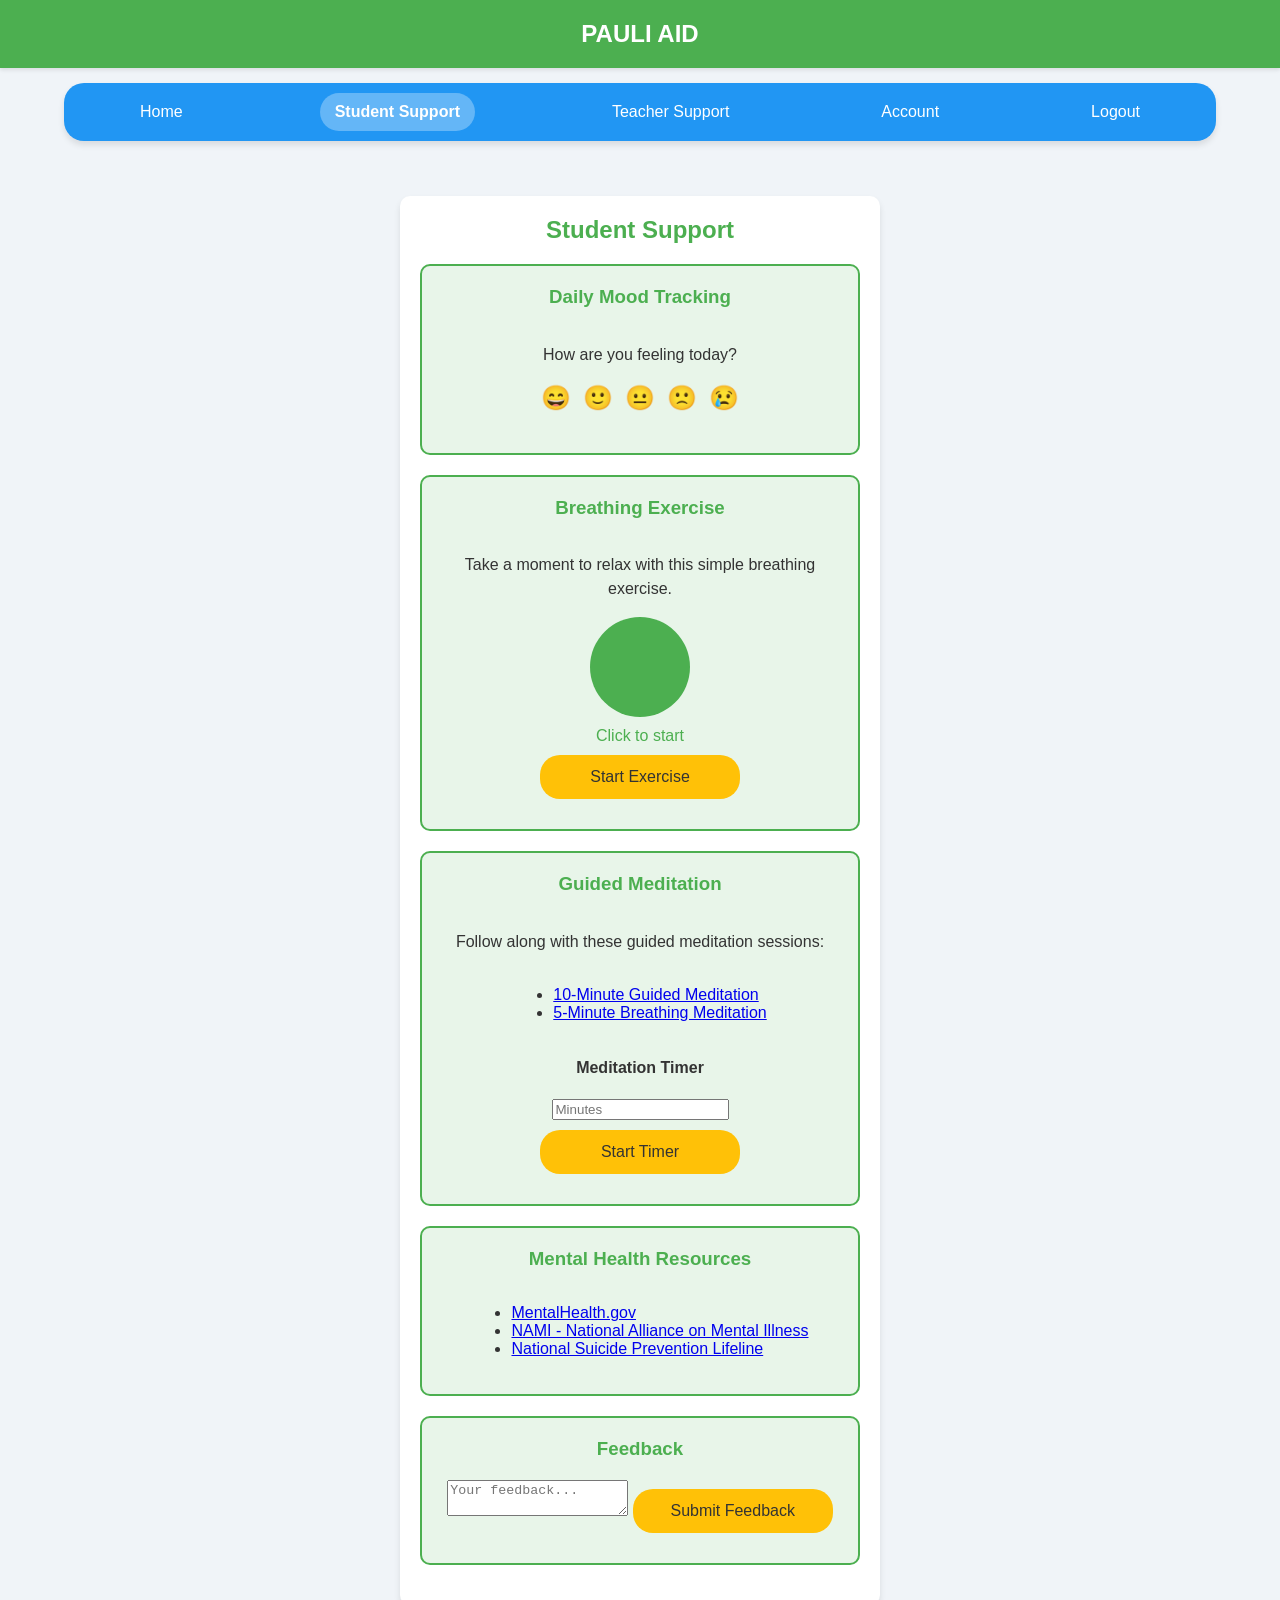
==== student.html @ b8ae65fc "Added student features Guided Meditation, Daily Tracker Modification" ====
<!DOCTYPE html>
<html lang="en">
<head>
    <meta charset="UTF-8">
    <meta name="viewport" content="width=device-width, initial-scale=1.0">
    <title>PAULI AID - Student Support</title>
    <link rel="stylesheet" href="styles.css">
</head>
<body>
    <header>
        <h1>PAULI AID</h1>
    </header>
    <nav>
        <a href="index.html">Home</a>
        <a href="student.html" class="active">Student Support</a>
        <a href="teacher.html">Teacher Support</a>
        <a href="account.html">Account</a>
        <a id="logout" onclick="logout()">Logout</a>
    </nav>
    <div class="container">
        <div class="content">
            <h2>Student Support</h2>
            <div id="user-info"></div>
            <div id="status-message"></div>
            <div class="feature">
                <h3>Daily Mood Tracking</h3>
                <p class="text">How are you feeling today?</p>
                <div class="mood-tracker">
                    <button class="mood-btn" onclick="trackMood('😄')">😄</button>
                    <button class="mood-btn" onclick="trackMood('🙂')">🙂</button>
                    <button class="mood-btn" onclick="trackMood('😐')">😐</button>
                    <button class="mood-btn" onclick="trackMood('🙁')">🙁</button>
                    <button class="mood-btn" onclick="trackMood('😢')">😢</button>
                </div>
                <div id="mood-history"></div>
            </div>
            <div class="feature breathing-exercise">
                <h3>Breathing Exercise</h3>
                <p class="text">Take a moment to relax with this simple breathing exercise.</p>
                <div id="breathing-circle"></div>
                <div id="breathing-text">Click to start</div>
                <button onclick="startBreathingExercise()" class="btn">Start Exercise</button>
            </div>
            <div class="feature meditation">
                <h3>Guided Meditation</h3>
                <p class="text">Follow along with these guided meditation sessions:</p>
                <ul>
                    <li><a href="https://www.youtube.com/watch?v=1ZYbU82GVz4" target="_blank">10-Minute Guided Meditation</a></li>
                    <li><a href="https://www.youtube.com/watch?v=MIr3RsUWrdo" target="_blank">5-Minute Breathing Meditation</a></li>
                </ul>
                <h4>Meditation Timer</h4>
                <input type="number" id="meditation-duration" placeholder="Minutes" min="1">
                <button onclick="startMeditationTimer()" class="btn">Start Timer</button>
                <div id="timer-message"></div>
            </div>
            <div class="feature resources">
                <h3>Mental Health Resources</h3>
                <ul>
                    <li><a href="https://www.mentalhealth.gov/" target="_blank">MentalHealth.gov</a></li>
                    <li><a href="https://www.nami.org/Home" target="_blank">NAMI - National Alliance on Mental Illness</a></li>
                    <li><a href="https://www.suicidepreventionlifeline.org/" target="_blank">National Suicide Prevention Lifeline</a></li>
                </ul>
            </div>
            <div class="feature feedback">
                <h3>Feedback</h3>
                <form id="feedback-form" onsubmit="return submitFeedback()">
                    <textarea id="feedback" placeholder="Your feedback..." required></textarea>
                    <button type="submit" class="btn">Submit Feedback</button>
                </form>
                <div id="feedback-message" class="error-message"></div>
            </div>
        </div>
    </div>
    <script>
        function trackMood(mood) {
            let message = '';

            switch (mood) {
                case '😄':
                    message = "That's great to hear! Keep smiling!";
                    break;
                case '🙂':
                    message = "Glad you're feeling good!";
                    break;
                case '😐':
                case '🙁':
                case '😢':
                    message = "It seems like you're not feeling your best. How about playing a safe browser game or watching some funny cat videos?";
                    break;
                default:
                    message = "Mood not recognized.";
            }

            alert(message); // Display the message as a pop-up
        }

        function startMeditationTimer() {
            const duration = document.getElementById('meditation-duration').value;
            if (duration < 1) {
                alert("Please enter a valid duration.");
                return;
            }
            const totalTime = duration * 60; // Convert to seconds
            let timeLeft = totalTime;

            const timerInterval = setInterval(() => {
                if (timeLeft <= 0) {
                    clearInterval(timerInterval);
                    document.getElementById('timer-message').textContent = "Meditation session complete!";
                    return;
                }
                timeLeft--;
                const minutes = Math.floor(timeLeft / 60);
                const seconds = timeLeft % 60;
                document.getElementById('timer-message').textContent = `Time left: ${minutes}:${seconds < 10 ? '0' : ''}${seconds}`;
            }, 1000);
        }

        function submitFeedback() {
            const feedback = document.getElementById('feedback').value;
            // Here you would typically send the feedback to the server
            document.getElementById('feedback-message').textContent = 'Thank you for your feedback!';
            document.getElementById('feedback').value = ''; // Clear the textarea
            return false; // Prevent form submission
        }
    </script>
</body>
</html>
---- styles.css ----
/* Root Variables */
:root {
    --primary-color: #4CAF50;
    --secondary-color: #2196F3;
    --accent-color: #FFC107;
    --background-color: #F0F4F8;
    --text-color: #333;
}

/* Global Styles */
body {
    font-family: 'Arial', sans-serif;
    margin: 0;
    padding: 0;
    background-color: var(--background-color);
    color: var(--text-color);
}

h2, h3 {
    color: var(--primary-color);
}

input[type="text"], input[type="email"], input[type="password"], select {
    width: 96%;
    padding: 10px;
    margin-bottom: 10px;
    border: 1px solid #ddd;
    border-radius: 5px;
}

#status-message {
    margin-top: 10px;
    border-radius: 5px;
}

.success {
    background-color: #d4edda;
    color: #155724;
}

.error {
    background-color: #f8d7da;
    color: #721c24;
}

/* Initial Implementation of Animations */
@keyframes slide-up {
    0% {
        transform: translateY(-25%);
        opacity: 0;
    }
    100% {
        transform: translateY(0);
        opacity: 1;
    }
}

/* Layout and Container Styles */
.container {
    max-width: 480px;
    margin: 0 auto;
    padding: 20px;
}

@media (max-width: 480px) {
    .container {
        padding: 10px;
    }
}

/* Header Section */
header {
    background-color: var(--primary-color);
    color: white;
    text-align: center;
    padding: 20px 0;
    box-shadow: 0 2px 4px rgba(0,0,0,0.1);
    animation: slide-up 0.6s ease-in-out;
}

header h1 {
    margin: 0;
    font-size: 24px;
}

/* Navigation Styles */
nav {
    background-color: var(--secondary-color);
    padding: 10px 0;
    max-width: 90%;
    margin: 15px auto;
    border-radius: 20px;
    display: flex;
    justify-content: space-around;
    align-items: center;
    box-shadow: 0 4px 6px rgba(0, 0, 0, 0.1);
    animation: slide-up 0.7s ease-in-out;
}

nav a {
    color: white;
    text-decoration: none;
    padding: 10px 15px;
    margin: 0 5px;
    border-radius: 20px;
    transition: background-color 0.3s;
}

nav a.active {
    background-color: rgba(255, 255, 255, 0.3);
    font-weight: bold;
    color: white;
}

nav a:hover {
    background-color: rgba(255,255,255,0.2);
}

#logout {
    cursor: pointer;
}

/* Content Styles */
.content {
    background-color: white;
    border-radius: 10px;
    padding: 20px;
    margin-top: 20px;
    box-shadow: 0 4px 6px rgba(0,0,0,0.1);
}

.content h2 {
    text-align: center;
    margin-top: 0;
    margin-bottom: 20px;
}

/* General Text Styling */
.text {
    font-family: 'Arial', sans-serif;
    font-size: 16px;
    font-weight: 400;
    line-height: 1.5;
    color: var(--text-color);
    text-align: center;
}

/* Button Styles */
/* This is the default button, separate from .btn-group */
.btn {
    background-color: var(--accent-color);
    color: var(--text-color);
    border: none;
    padding: 10px 20px;
    border-radius: 20px;
    cursor: pointer;
    transition: background-color 0.3s ease;
    width: 100%;
    text-align: center;
    text-decoration: none;

    /* Enforce Consistent Styling */
    font-family: 'Arial', sans-serif;
    font-size: 16px;
    font-weight: 400;
    line-height: 1.5;
}

/* Change button color on mouse cursor hover */
.btn:hover {
    background-color: #FFD54F;
}

/* Set Parameters for buttons under .btn-group */
.btn-group {
    display: flex;
    flex-direction: column;
    align-items: center;
    gap: 5px;
    width: 100%;
    margin: 10px 0;
}

/* Styling for .btn-group buttons */
.btn-group .btn {
    background-color: var(--accent-color);
    color: var(--text-color);
    border: none;
    padding: 10px 20px;
    border-radius: 20px;
    cursor: pointer;
    transition: background-color 0.3s ease;
    width: 100%;
    text-align: center;
    text-decoration: none;

    /* Enforce Consistent Styling */
    font-family: 'Arial', sans-serif;
    font-size: 16px;
    font-weight: 400;
    line-height: 1.5;
}

.btn-group .btn:hover {
    background-color: #FFD54F;
}

/* Feature Section */
.feature {
    background-color: #E8F5E9;
    border-radius: 10px;
    padding: 20px;
    margin-bottom: 20px;
    display: flex;
    flex-direction: column;
    align-items: center;
    margin-top: 10px;
    border: 2px solid #4CAF50;
    border-radius: 10px;
}

.feature h3 {
    margin-top: 0;
    margin-bottom: 10;
    text-align: left;
}

.feature .btn {
    width: 200px;
    margin: 10px 0;
    text-align: center;
}

/* Mood Tracker */
.mood-tracker {
    display: flex;
    justify-content: space-around;
    margin-bottom: 20px;
}

.mood-btn {
    font-size: 24px;
    background: none;
    border: none;
    cursor: pointer;
    transition: transform 0.3s;
}

.mood-btn:hover {
    transform: scale(1.2);
}

/* Affirmation Display */
#affirmation-display {
    margin-top: 10px;
    text-align: center;
    font-style: italic;
    color: var(--primary-color);
}

/* Breathing Circle */
#breathing-circle {
    width: 100px;
    height: 100px;
    border-radius: 50%;
    background-color: var(--primary-color);
    margin: 0 auto;
    transition: transform 4s ease-in-out, background-color 4s ease-in-out;
}

#breathing-text {
    margin-top: 10px;
    color: var(--primary-color);
    text-align: center;
}

/* Grounding Prompt */
#grounding-prompt {
    font-size: 18px;
    margin-bottom: 10px;
    color: var(--secondary-color);
}

#grounding-feedback {
    font-style: italic;
    color: var(--primary-color);
}
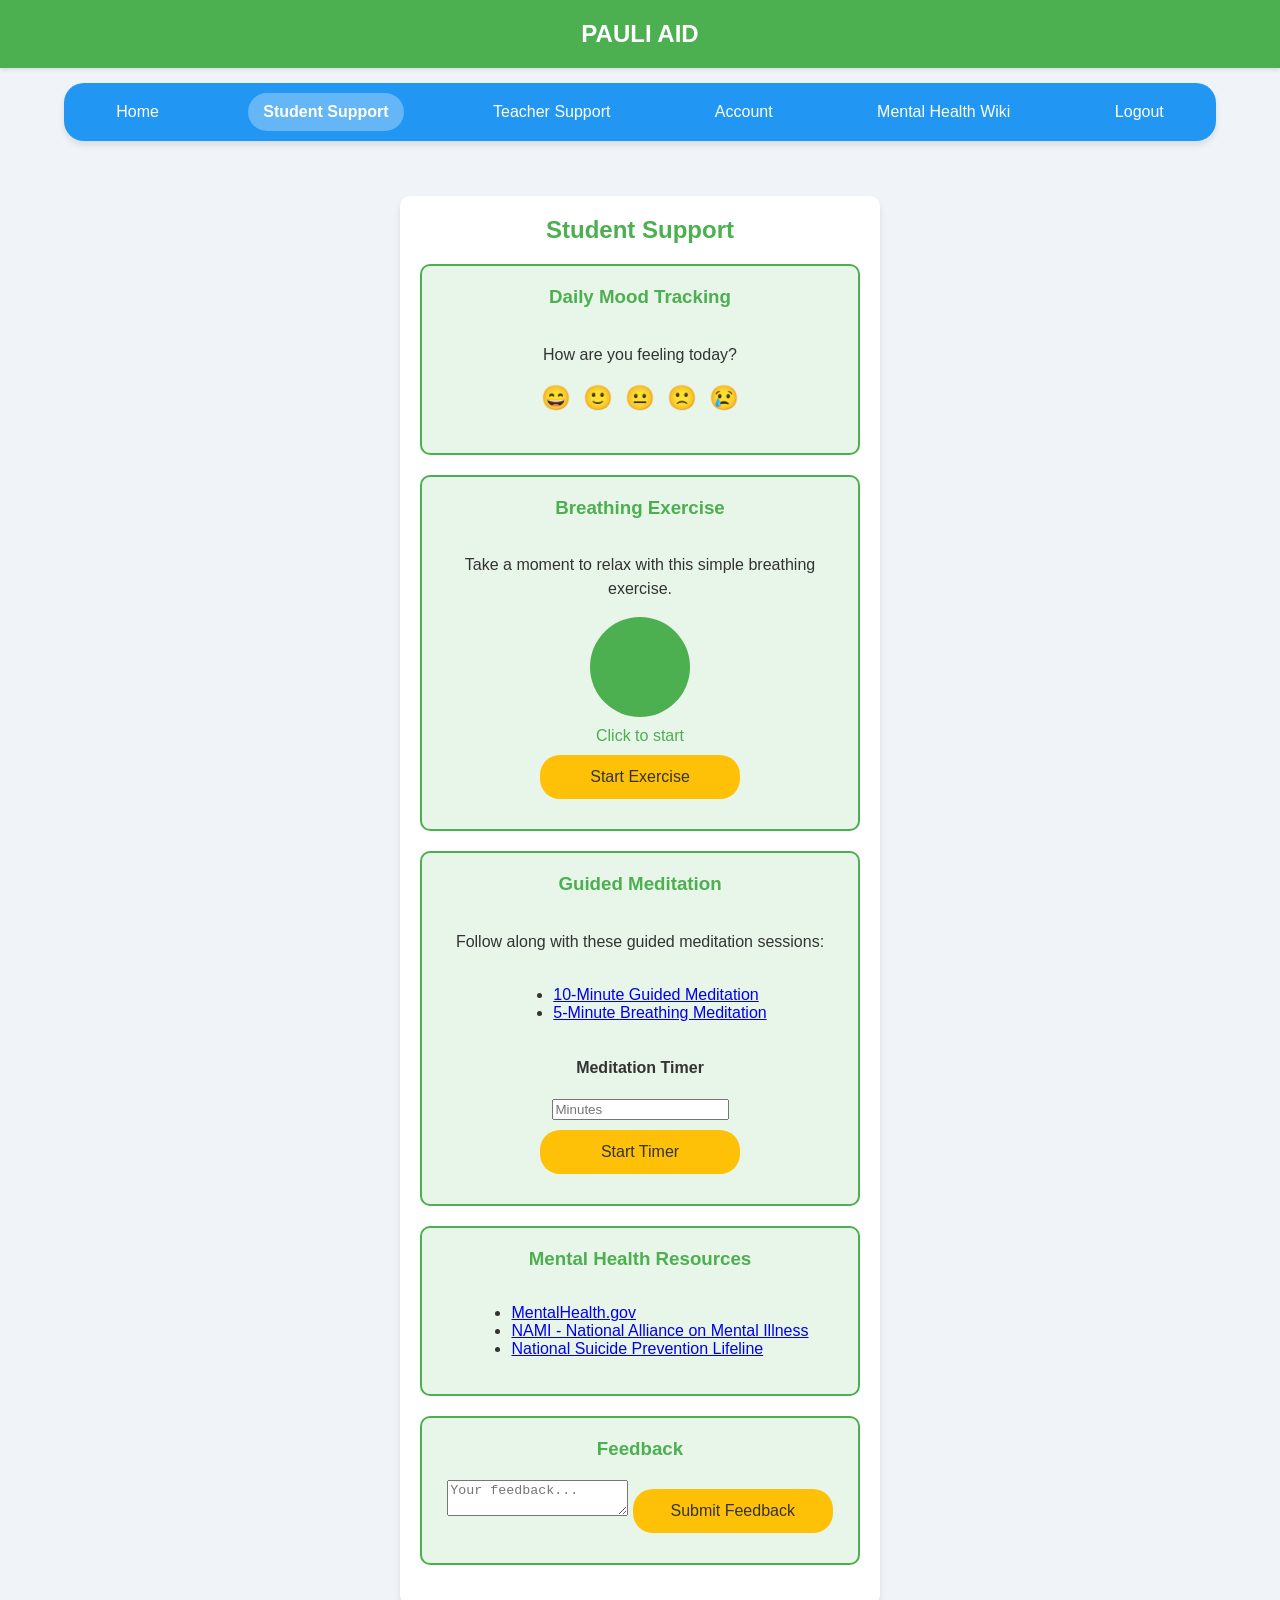
==== commit 9433d7a9: "Added Mental Healtt Wiki to quick nav" ====
--- a/student.html
+++ b/student.html
@@ -15,6 +15,7 @@
         <a href="student.html" class="active">Student Support</a>
         <a href="teacher.html">Teacher Support</a>
         <a href="account.html">Account</a>
+        <a href="wiki.html">Mental Health Wiki</a>
         <a id="logout" onclick="logout()">Logout</a>
     </nav>
     <div class="container">
